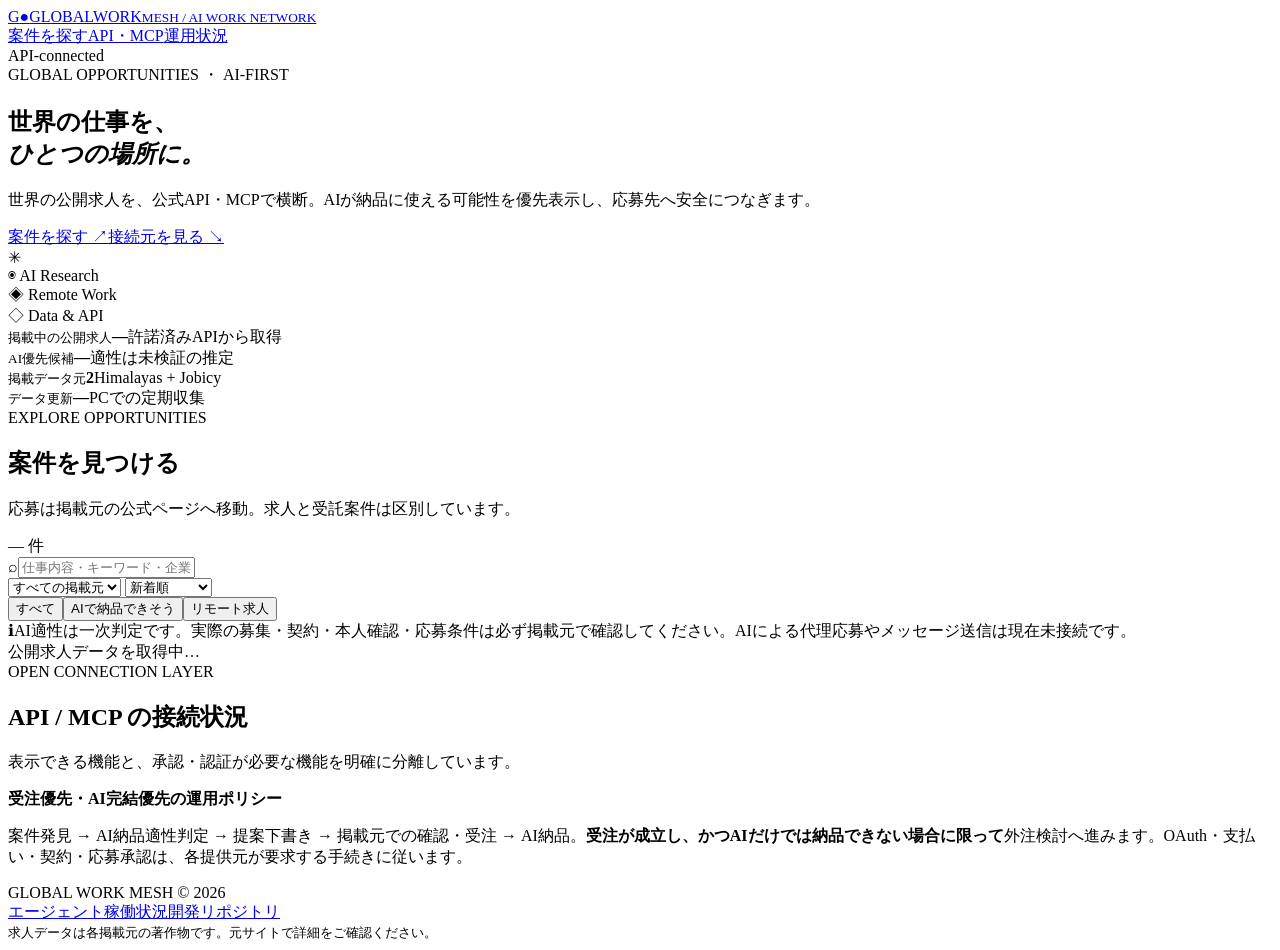
==== web/global-work-mesh/index.html @ cb0785ab "Create responsive Global Work Mesh discovery portal" ====
<!doctype html>
<html lang="ja"><head>
<meta charset="utf-8"><meta name="viewport" content="width=device-width, initial-scale=1">
<meta name="theme-color" content="#0a1321">
<meta name="description" content="世界の公開求人を横断検索し、AIで納品できる案件候補を見つける Global Work Mesh。">
<title>Global Work Mesh — AI × Worldwide Work</title>
<link rel="stylesheet" href="/style.css"><script src="/app.js" defer></script>
</head><body>
<div class="page">
<header class="header">
  <a href="/" class="brand"><span class="brand-mark">G<span>●</span></span><span>GLOBAL<span class="accent">WORK</span><small>MESH / AI WORK NETWORK</small></span></a>
  <nav><a href="#opportunities">案件を探す</a><a href="#connectors">API・MCP</a><a href="https://revenue-agent-ops.pages.dev/" target="_blank" rel="noopener noreferrer">運用状況</a></nav>
  <span class="online"><i></i> API-connected</span>
</header>
<main>
<section class="hero">
 <div class="intro">
  <div class="eyebrow">GLOBAL OPPORTUNITIES <span>・</span> AI-FIRST</div>
  <h1>世界の仕事を、<br><em>ひとつの場所に。</em></h1>
  <p>世界の公開求人を、公式API・MCPで横断。AIが納品に使える可能性を優先表示し、応募先へ安全につなぎます。</p>
  <div class="hero-actions"><a class="primary" href="#opportunities">案件を探す <span>↗</span></a><a class="secondary" href="#connectors">接続元を見る ↘</a></div>
 </div>
 <div class="visual" aria-hidden="true"><div class="orbit orbit-one"></div><div class="orbit orbit-two"></div><div class="globe">✳</div><div class="floating floating-a">◉ <span>AI Research</span></div><div class="floating floating-b">◈ <span>Remote Work</span></div><div class="floating floating-c">◇ <span>Data & API</span></div></div>
</section>
<section class="metrics">
 <div><small>掲載中の公開求人</small><strong id="totalJobs">—</strong><span>許諾済みAPIから取得</span></div>
 <div><small>AI優先候補</small><strong id="aiJobs">—</strong><span>適性は未検証の推定</span></div>
 <div><small>掲載データ元</small><strong id="providerCount">2</strong><span>Himalayas + Jobicy</span></div>
 <div><small>データ更新</small><strong class="metric-small" id="refreshed">—</strong><span>PCでの定期収集</span></div>
</section>
<section class="listing-section" id="opportunities">
 <div class="section-heading"><div><div class="eyebrow">EXPLORE OPPORTUNITIES</div><h2>案件を見つける</h2><p>応募は掲載元の公式ページへ移動。求人と受託案件は区別しています。</p></div><div class="result-number" id="resultCount">— 件</div></div>
 <div class="toolbar">
   <div class="search-input"><span>⌕</span><input id="search" placeholder="仕事内容・キーワード・企業名" aria-label="案件を検索"></div>
   <select id="source" aria-label="掲載元を絞る"><option value="all">すべての掲載元</option><option value="Himalayas">Himalayas</option><option value="Jobicy">Jobicy</option></select>
   <select id="sort" aria-label="並べ替え"><option value="recent">新着順</option><option value="ai">AI優先度順</option><option value="title">タイトル順</option></select>
 </div>
 <div class="segmented" role="group" aria-label="案件カテゴリ"><button data-mode="all" class="selected">すべて</button><button data-mode="ai">AIで納品できそう</button><button data-mode="remote">リモート求人</button></div>
 <div class="notice"><span>ℹ</span><span>AI適性は一次判定です。実際の募集・契約・本人確認・応募条件は必ず掲載元で確認してください。AIによる代理応募やメッセージ送信は現在未接続です。</span></div>
 <div id="jobsList" class="jobs-list"><div class="empty">公開求人データを取得中…</div></div>
 <button id="showMore" class="more" hidden>さらに表示</button>
</section>
<section id="connectors" class="connector-section">
 <div class="section-heading"><div><div class="eyebrow">OPEN CONNECTION LAYER</div><h2>API / MCP の接続状況</h2><p>表示できる機能と、承認・認証が必要な機能を明確に分離しています。</p></div></div>
 <div id="connectorsList" class="connector-grid"></div>
 <div class="policy"><strong>受注優先・AI完結優先の運用ポリシー</strong><p>案件発見 → AI納品適性判定 → 提案下書き → 掲載元での確認・受注 → AI納品。<b>受注が成立し、かつAIだけでは納品できない場合に限って</b>外注検討へ進みます。OAuth・支払い・契約・応募承認は、各提供元が要求する手続きに従います。</p></div>
</section>
</main>
<footer><div>GLOBAL WORK MESH <span>© 2026</span></div><div><a href="https://revenue-agent-ops.pages.dev/">エージェント稼働状況</a><a href="https://github.com/univcorp2-ctrl/global-job-aggregator-mvp">開発リポジトリ</a></div><small>求人データは各掲載元の著作物です。元サイトで詳細をご確認ください。</small></footer>
</div></body></html>
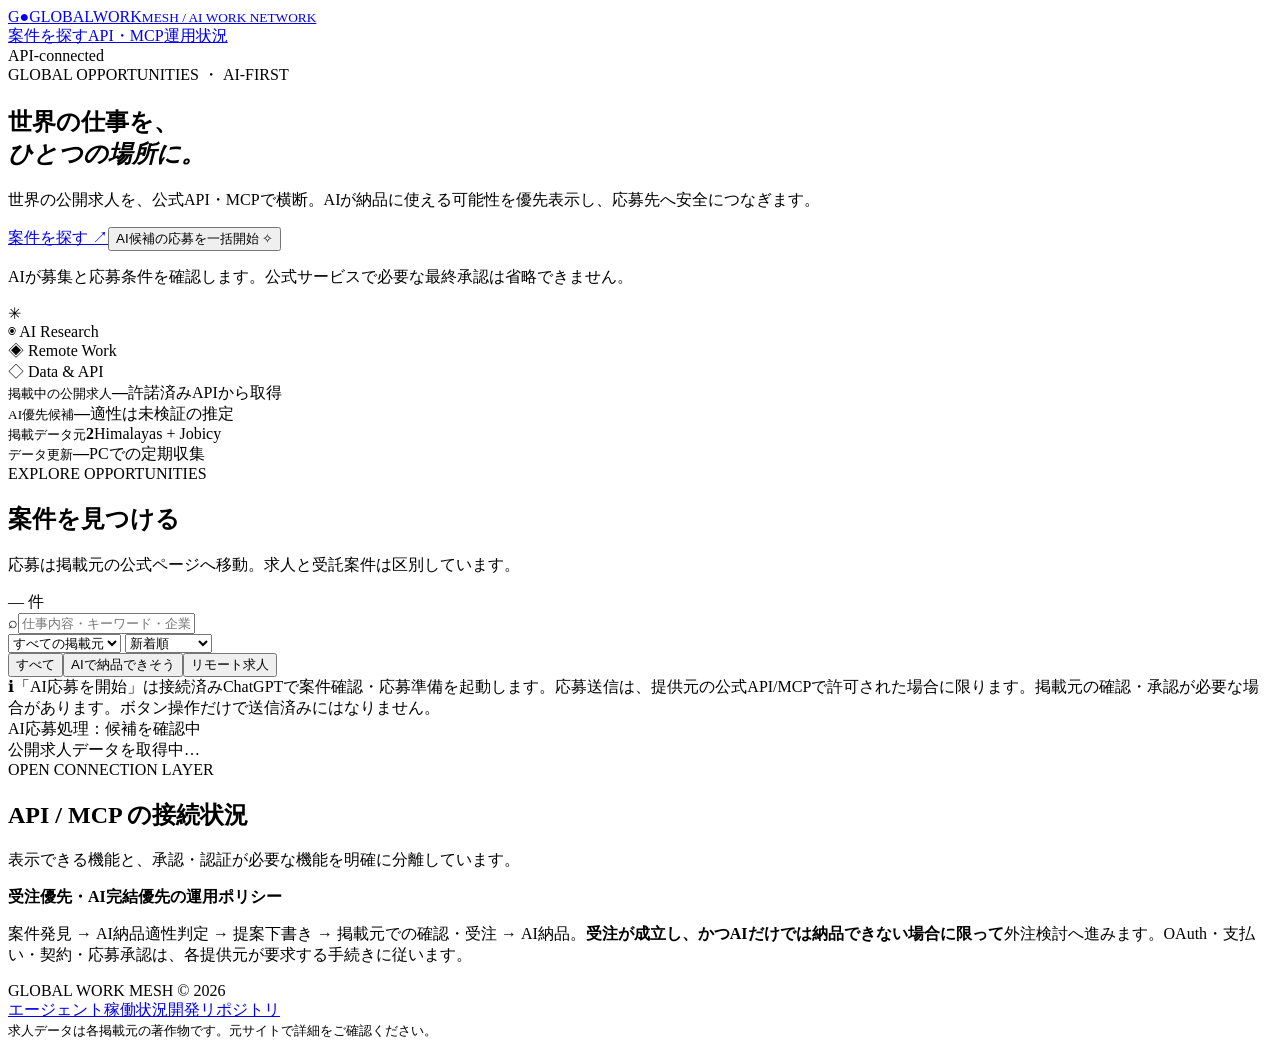
==== commit de1148c4: "Add one-click AI application workflow button and honest submission-state notice" ====
--- a/web/global-work-mesh/index.html
+++ b/web/global-work-mesh/index.html
@@ -18,7 +18,8 @@
   <div class="eyebrow">GLOBAL OPPORTUNITIES <span>・</span> AI-FIRST</div>
   <h1>世界の仕事を、<br><em>ひとつの場所に。</em></h1>
   <p>世界の公開求人を、公式API・MCPで横断。AIが納品に使える可能性を優先表示し、応募先へ安全につなぎます。</p>
-  <div class="hero-actions"><a class="primary" href="#opportunities">案件を探す <span>↗</span></a><a class="secondary" href="#connectors">接続元を見る ↘</a></div>
+  <div class="hero-actions"><a class="primary" href="#opportunities">案件を探す <span>↗</span></a><button type="button" class="secondary ai-entry" id="autoApplyAll">AI候補の応募を一括開始 <span>✧</span></button></div>
+  <p class="ai-apply-disclaimer">AIが募集と応募条件を確認します。公式サービスで必要な最終承認は省略できません。</p>
  </div>
  <div class="visual" aria-hidden="true"><div class="orbit orbit-one"></div><div class="orbit orbit-two"></div><div class="globe">✳</div><div class="floating floating-a">◉ <span>AI Research</span></div><div class="floating floating-b">◈ <span>Remote Work</span></div><div class="floating floating-c">◇ <span>Data & API</span></div></div>
 </section>
@@ -36,7 +37,8 @@
    <select id="sort" aria-label="並べ替え"><option value="recent">新着順</option><option value="ai">AI優先度順</option><option value="title">タイトル順</option></select>
  </div>
  <div class="segmented" role="group" aria-label="案件カテゴリ"><button data-mode="all" class="selected">すべて</button><button data-mode="ai">AIで納品できそう</button><button data-mode="remote">リモート求人</button></div>
- <div class="notice"><span>ℹ</span><span>AI適性は一次判定です。実際の募集・契約・本人確認・応募条件は必ず掲載元で確認してください。AIによる代理応募やメッセージ送信は現在未接続です。</span></div>
+ <div class="notice"><span>ℹ</span><span>「AI応募を開始」は接続済みChatGPTで案件確認・応募準備を起動します。応募送信は、提供元の公式API/MCPで許可された場合に限ります。掲載元の確認・承認が必要な場合があります。ボタン操作だけで送信済みにはなりません。</span></div>
+ <div class="apply-status" id="applyStatus" role="status" aria-live="polite"><span class="app-dot"></span><span>AI応募処理：候補を確認中</span></div>
  <div id="jobsList" class="jobs-list"><div class="empty">公開求人データを取得中…</div></div>
  <button id="showMore" class="more" hidden>さらに表示</button>
 </section>
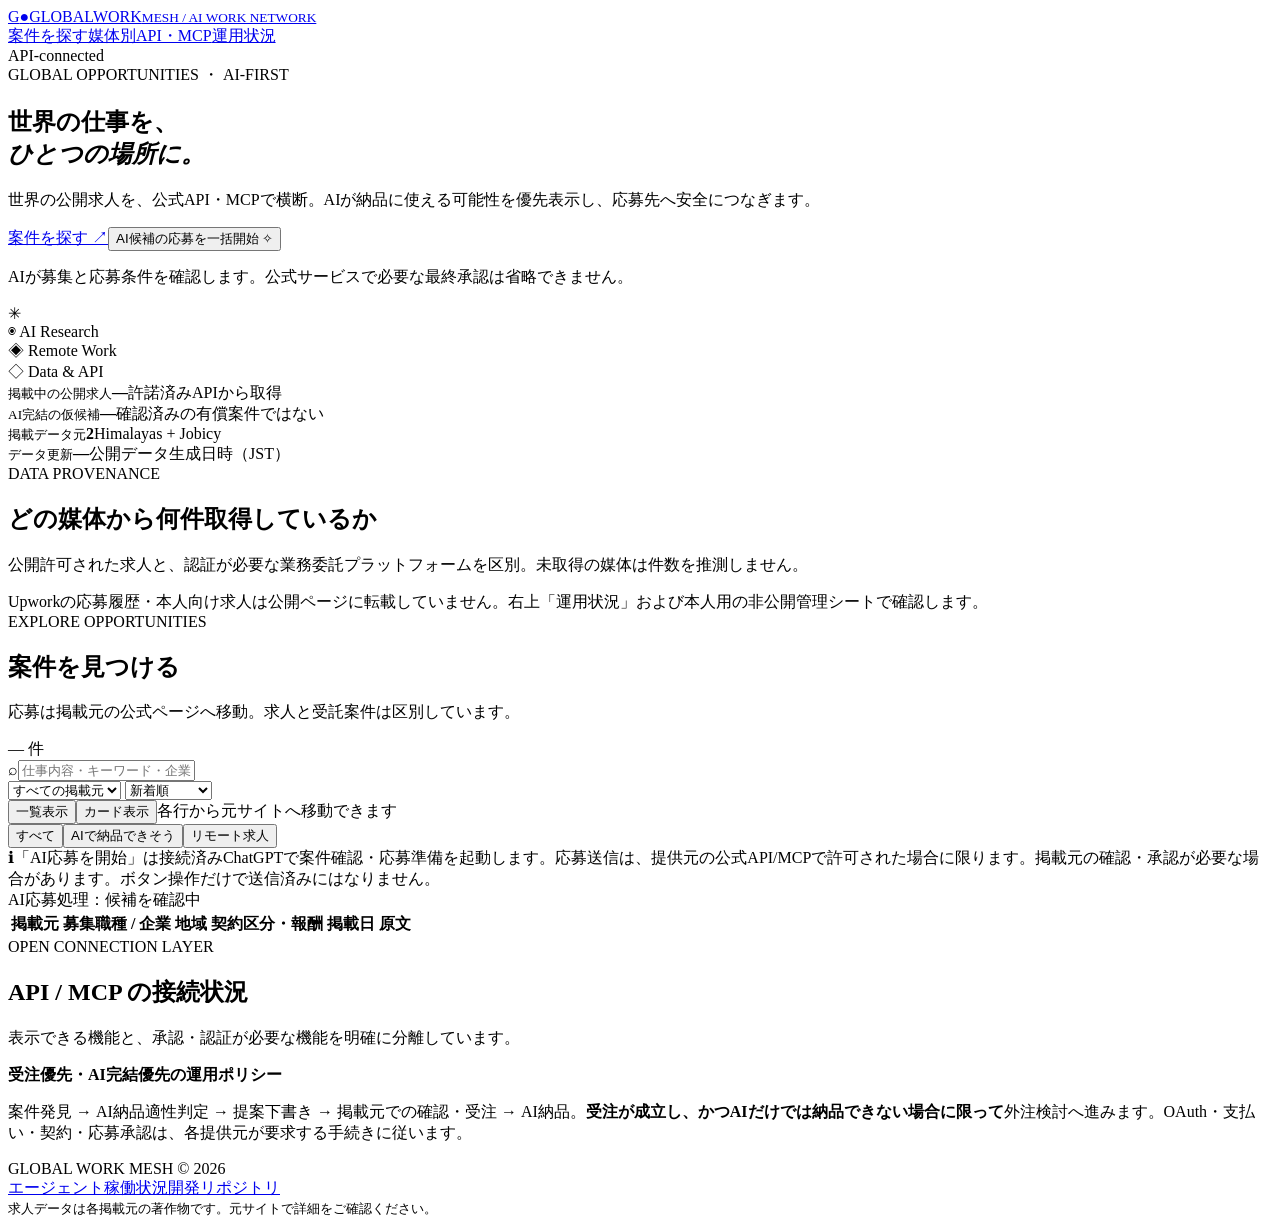
==== commit f083f426: "feat(mesh): source provenance section and compact all-jobs table/card switch for public catalog" ====
--- a/web/global-work-mesh/index.html
+++ b/web/global-work-mesh/index.html
@@ -9,7 +9,7 @@
 <div class="page">
 <header class="header">
   <a href="/" class="brand"><span class="brand-mark">G<span>●</span></span><span>GLOBAL<span class="accent">WORK</span><small>MESH / AI WORK NETWORK</small></span></a>
-  <nav><a href="#opportunities">案件を探す</a><a href="#connectors">API・MCP</a><a href="https://revenue-agent-ops.pages.dev/" target="_blank" rel="noopener noreferrer">運用状況</a></nav>
+  <nav><a href="#opportunities">案件を探す</a><a href="#origins">媒体別</a><a href="#connectors">API・MCP</a><a href="https://revenue-agent-ops.pages.dev/" target="_blank" rel="noopener noreferrer">運用状況</a></nav>
   <span class="online"><i></i> API-connected</span>
 </header>
 <main>
@@ -25,9 +25,14 @@
 </section>
 <section class="metrics">
  <div><small>掲載中の公開求人</small><strong id="totalJobs">—</strong><span>許諾済みAPIから取得</span></div>
- <div><small>AI優先候補</small><strong id="aiJobs">—</strong><span>適性は未検証の推定</span></div>
+ <div><small>AI完結の仮候補</small><strong id="aiJobs">—</strong><span>確認済みの有償案件ではない</span></div>
  <div><small>掲載データ元</small><strong id="providerCount">2</strong><span>Himalayas + Jobicy</span></div>
- <div><small>データ更新</small><strong class="metric-small" id="refreshed">—</strong><span>PCでの定期収集</span></div>
+ <div><small>データ更新</small><strong class="metric-small" id="refreshed">—</strong><span>公開データ生成日時（JST）</span></div>
+</section>
+<section class="source-section" id="origins" aria-labelledby="sourceTitle">
+ <div class="section-heading"><div><div class="eyebrow">DATA PROVENANCE</div><h2 id="sourceTitle">どの媒体から何件取得しているか</h2><p>公開許可された求人と、認証が必要な業務委託プラットフォームを区別。未取得の媒体は件数を推測しません。</p></div></div>
+ <div id="sourceSummary" class="source-summary" aria-live="polite"></div>
+ <div class="source-note">Upworkの応募履歴・本人向け求人は公開ページに転載していません。右上「運用状況」および本人用の非公開管理シートで確認します。</div>
 </section>
 <section class="listing-section" id="opportunities">
  <div class="section-heading"><div><div class="eyebrow">EXPLORE OPPORTUNITIES</div><h2>案件を見つける</h2><p>応募は掲載元の公式ページへ移動。求人と受託案件は区別しています。</p></div><div class="result-number" id="resultCount">— 件</div></div>
@@ -36,10 +41,12 @@
    <select id="source" aria-label="掲載元を絞る"><option value="all">すべての掲載元</option><option value="Himalayas">Himalayas</option><option value="Jobicy">Jobicy</option></select>
    <select id="sort" aria-label="並べ替え"><option value="recent">新着順</option><option value="ai">AI優先度順</option><option value="title">タイトル順</option></select>
  </div>
+ <div class="view-actions"><button type="button" data-view="table" class="selected">一覧表示</button><button type="button" data-view="cards">カード表示</button><span>各行から元サイトへ移動できます</span></div>
  <div class="segmented" role="group" aria-label="案件カテゴリ"><button data-mode="all" class="selected">すべて</button><button data-mode="ai">AIで納品できそう</button><button data-mode="remote">リモート求人</button></div>
  <div class="notice"><span>ℹ</span><span>「AI応募を開始」は接続済みChatGPTで案件確認・応募準備を起動します。応募送信は、提供元の公式API/MCPで許可された場合に限ります。掲載元の確認・承認が必要な場合があります。ボタン操作だけで送信済みにはなりません。</span></div>
  <div class="apply-status" id="applyStatus" role="status" aria-live="polite"><span class="app-dot"></span><span>AI応募処理：候補を確認中</span></div>
- <div id="jobsList" class="jobs-list"><div class="empty">公開求人データを取得中…</div></div>
+ <div id="jobsTableWrap" class="jobs-table-wrap"><table class="jobs-table"><thead><tr><th>掲載元</th><th>募集職種 / 企業</th><th>地域</th><th>契約区分・報酬</th><th>掲載日</th><th>原文</th></tr></thead><tbody id="jobsTableBody"></tbody></table></div>
+ <div id="jobsList" class="jobs-list" hidden><div class="empty">公開求人データを取得中…</div></div>
  <button id="showMore" class="more" hidden>さらに表示</button>
 </section>
 <section id="connectors" class="connector-section">
